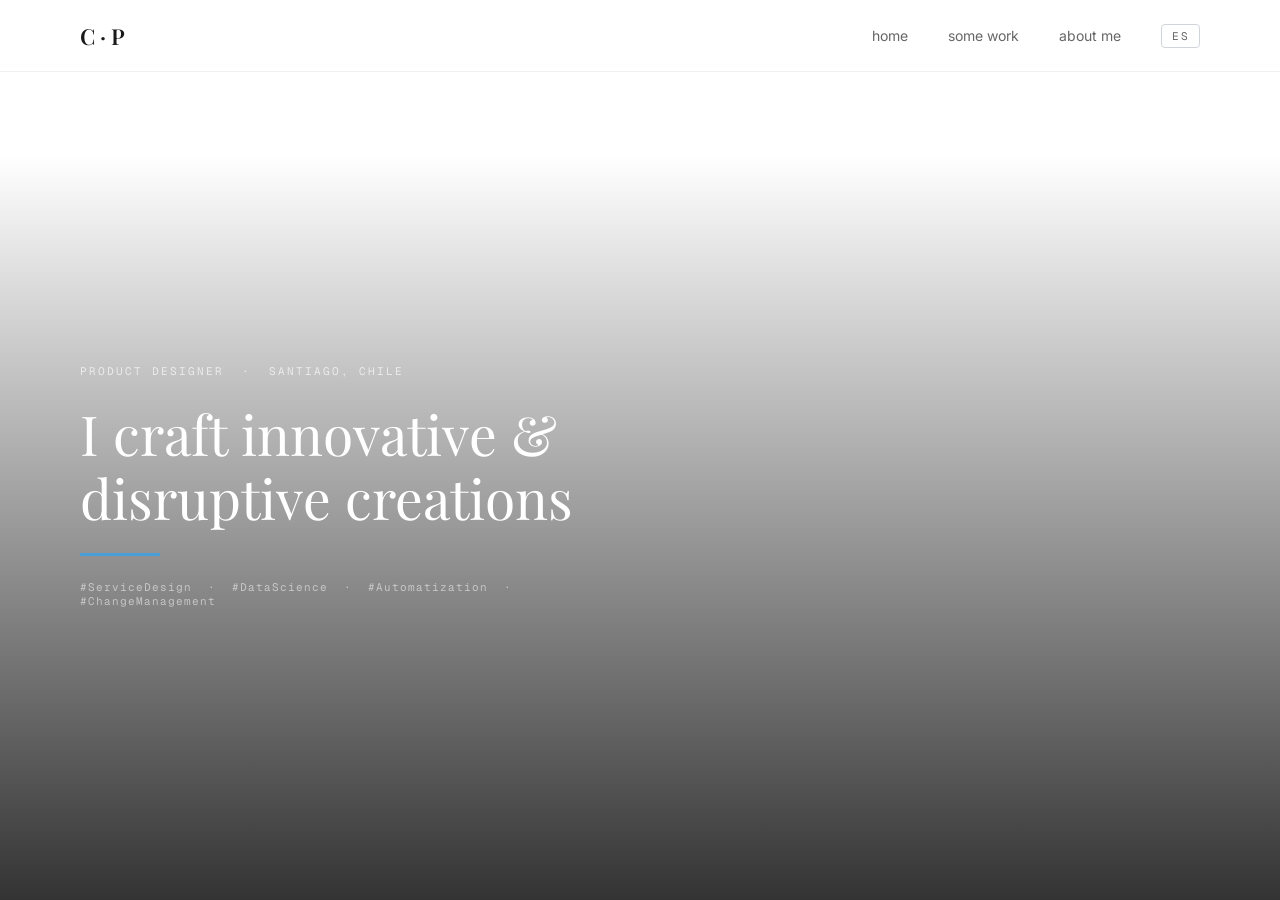
==== index.html @ 1ff5e3e8 "Add files via upload" ====
<!DOCTYPE html>
<html lang="en">
<head>
  <meta charset="UTF-8">
  <meta name="viewport" content="width=device-width, initial-scale=1.0">
  <title>C · P — Product Designer</title>
  <link rel="stylesheet" href="style.css">
  <style>
    .page { overflow: hidden; }

    /* HERO */
    .hero {
      position: relative;
      height: calc(100vh - 72px);
      min-height: 600px;
      overflow: hidden;
    }
    .hero-bg {
      position: absolute;
      inset: 0;
      background-image: url('./images/hero.png');
      background-size: cover;
      background-position: center;
    }
    .hero-gradient {
      position: absolute;
      inset: 0;
      background: linear-gradient(180deg, rgba(0,0,0,0) 10%, rgba(0,0,0,0.8) 100%);
    }
    .hero-content {
      position: relative;
      z-index: 2;
      padding: 0 80px;
      height: 100%;
      max-width: 740px;
      display: flex;
      flex-direction: column;
      justify-content: center;
      gap: 24px;
    }
    .hero-eyebrow {
      font-family: 'Geist Mono', monospace;
      font-size: 11px;
      letter-spacing: 2px;
      color: rgba(255,255,255,0.67);
      text-transform: uppercase;
    }
    .hero-title {
      font-family: 'Playfair Display', serif;
      font-size: clamp(32px, 4.3vw, 62px);
      font-weight: 400;
      line-height: 1.15;
      color: #FFFFFF;
      max-width: 680px;
    }
    .hero-divider {
      width: 80px;
      height: 3px;
      background: #4A9FD8;
    }
    .hero-tags {
      font-family: 'Geist Mono', monospace;
      font-size: 11px;
      letter-spacing: 1px;
      color: rgba(255,255,255,0.53);
      max-width: 680px;
    }

    @media (max-width: 767px) {
      .hero-content { padding: 0 20px; }
    }
    @media (max-width: 1023px) {
      .hero-content { padding: 0 40px; }
    }
  </style>
</head>
<body class="page">

  <nav class="nav">
    <a href="index.html" class="nav-logo">C · P</a>
    <button class="nav-toggle" onclick="document.getElementById('nl').classList.toggle('open')">
      <span></span><span></span><span></span>
    </button>
    <div class="nav-links" id="nl">
      <a href="index.html" data-i18n="nav_home">home</a>
      <a href="work.html" data-i18n="nav_work">some work</a>
      <a href="about.html" data-i18n="nav_about">about me</a>
      <button class="lang-btn" id="lang-btn" onclick="toggleLang()">ES</button>
    </div>
  </nav>

  <section class="hero">
    <div class="hero-bg"></div>
    <div class="hero-gradient"></div>
    <div class="hero-content">
      <p class="hero-eyebrow" data-i18n="home_eyebrow">Product Designer &nbsp;·&nbsp; Santiago, Chile</p>
      <h1 class="hero-title" data-i18n="home_title">I craft innovative &amp; disruptive creations</h1>
      <div class="hero-divider"></div>
      <p class="hero-tags" data-i18n="home_tags">#ServiceDesign &nbsp;·&nbsp; #DataScience &nbsp;·&nbsp; #Automatization &nbsp;·&nbsp; #ChangeManagement</p>
    </div>
  </section>

  <script src="lang.js"></script>
</body>
</html>
---- style.css ----
@import url('https://fonts.googleapis.com/css2?family=Playfair+Display:wght@400;600&family=Inter:wght@400;500;600&family=Geist+Mono:wght@400;600&display=swap');

*, *::before, *::after { box-sizing: border-box; margin: 0; padding: 0; }
html { scroll-behavior: smooth; }
body { font-family: 'Inter', sans-serif; color: #1A1A1A; background: #fff; -webkit-font-smoothing: antialiased; }
img { display: block; max-width: 100%; }
a { text-decoration: none; color: inherit; }

/* NAV */
.nav {
  display: flex;
  align-items: center;
  justify-content: space-between;
  height: 72px;
  padding: 0 80px;
  background: #FFFFFF;
  border-bottom: 1px solid #EEF0F2;
  position: sticky;
  top: 0;
  z-index: 100;
}
.nav-logo {
  font-family: 'Playfair Display', serif;
  font-size: 22px;
  font-weight: 600;
  color: #1A1A1A;
}
.nav-links {
  display: flex;
  align-items: center;
  gap: 40px;
}
.nav-links a {
  font-family: 'Inter', sans-serif;
  font-size: 14px;
  color: #666666;
  transition: color 0.2s;
}
.nav-links a:hover { color: #1A1A1A; }

/* Language toggle button */
.lang-btn {
  font-family: 'Geist Mono', monospace;
  font-size: 11px;
  letter-spacing: 1.5px;
  color: #666666;
  background: none;
  border: 1px solid #D0D5DB;
  border-radius: 4px;
  padding: 4px 10px;
  cursor: pointer;
  transition: color 0.2s, border-color 0.2s;
}
.lang-btn:hover {
  color: #1A1A1A;
  border-color: #1A1A1A;
}

/* Hamburger */
.nav-toggle {
  display: none;
  flex-direction: column;
  gap: 5px;
  cursor: pointer;
  background: none;
  border: none;
  padding: 4px;
}
.nav-toggle span {
  display: block;
  width: 22px;
  height: 2px;
  background: #1A1A1A;
  border-radius: 2px;
  transition: all 0.3s;
}

/* FOOTER */
.case-footer {
  display: flex;
  align-items: center;
  justify-content: space-between;
  height: 120px;
  padding: 0 80px;
  background: #0A0A0A;
}
.case-footer a {
  font-family: 'Inter', sans-serif;
  font-size: 14px;
  color: rgba(255,255,255,0.4);
  transition: color 0.2s;
}
.case-footer a:hover { color: rgba(255,255,255,0.9); }

/* RESPONSIVE */
@media (max-width: 1023px) {
  .nav { padding: 0 40px; }
  .case-footer { padding: 0 40px; }
}
@media (max-width: 767px) {
  .nav { padding: 0 20px; }
  .case-footer { padding: 0 20px; }
  .nav-links {
    display: none;
    flex-direction: column;
    gap: 24px;
    position: absolute;
    top: 72px; left: 0; right: 0;
    background: #fff;
    padding: 24px 20px;
    border-bottom: 1px solid #EEF0F2;
    box-shadow: 0 8px 24px rgba(0,0,0,0.08);
  }
  .nav-links.open { display: flex; }
  .nav-toggle { display: flex; }
}
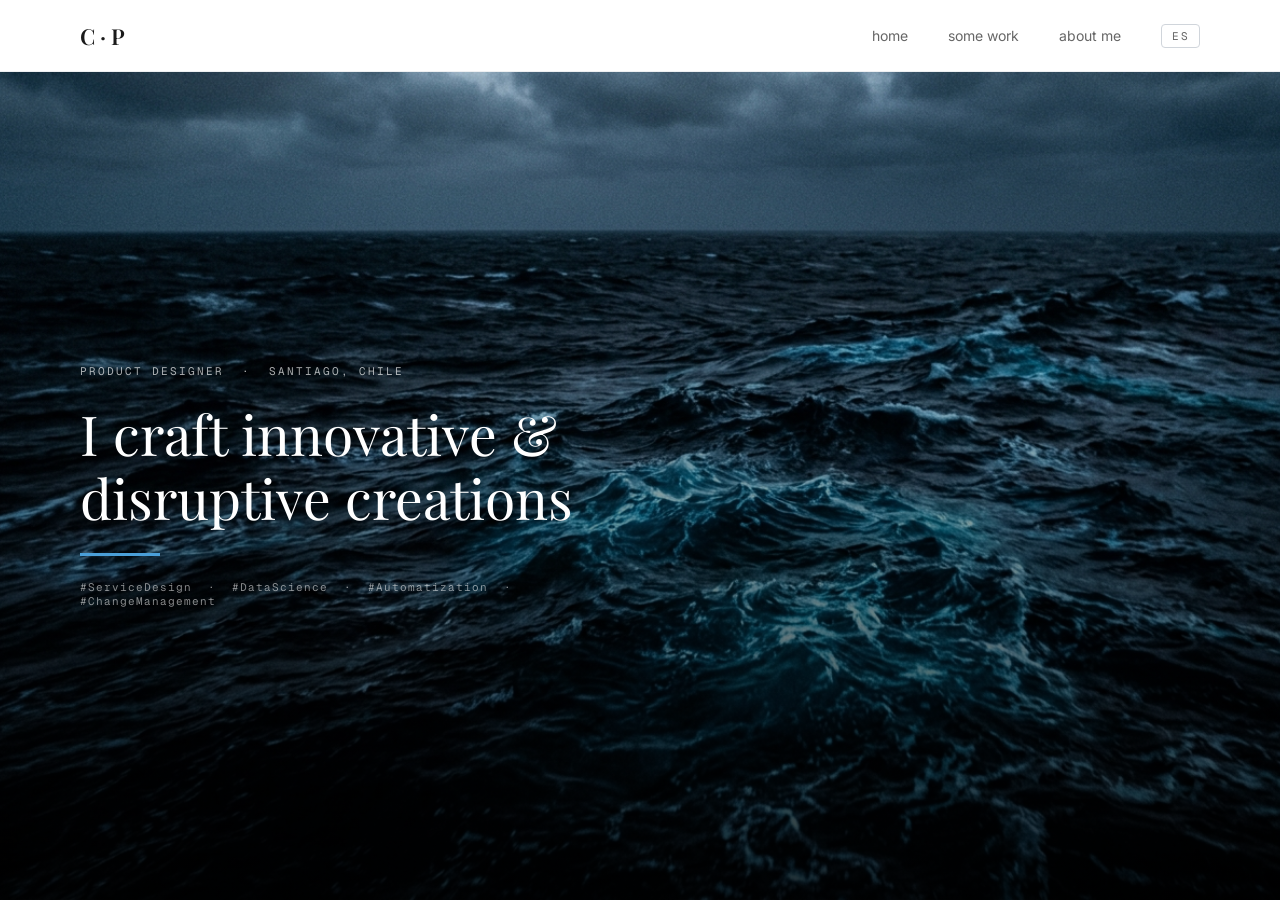
==== commit deb7b36a: "Update index.html" ====
--- a/index.html
+++ b/index.html
@@ -18,7 +18,7 @@
     .hero-bg {
       position: absolute;
       inset: 0;
-      background-image: url('./images/hero.png');
+      background-image: url(./hero.png);
       background-size: cover;
       background-position: center;
     }
